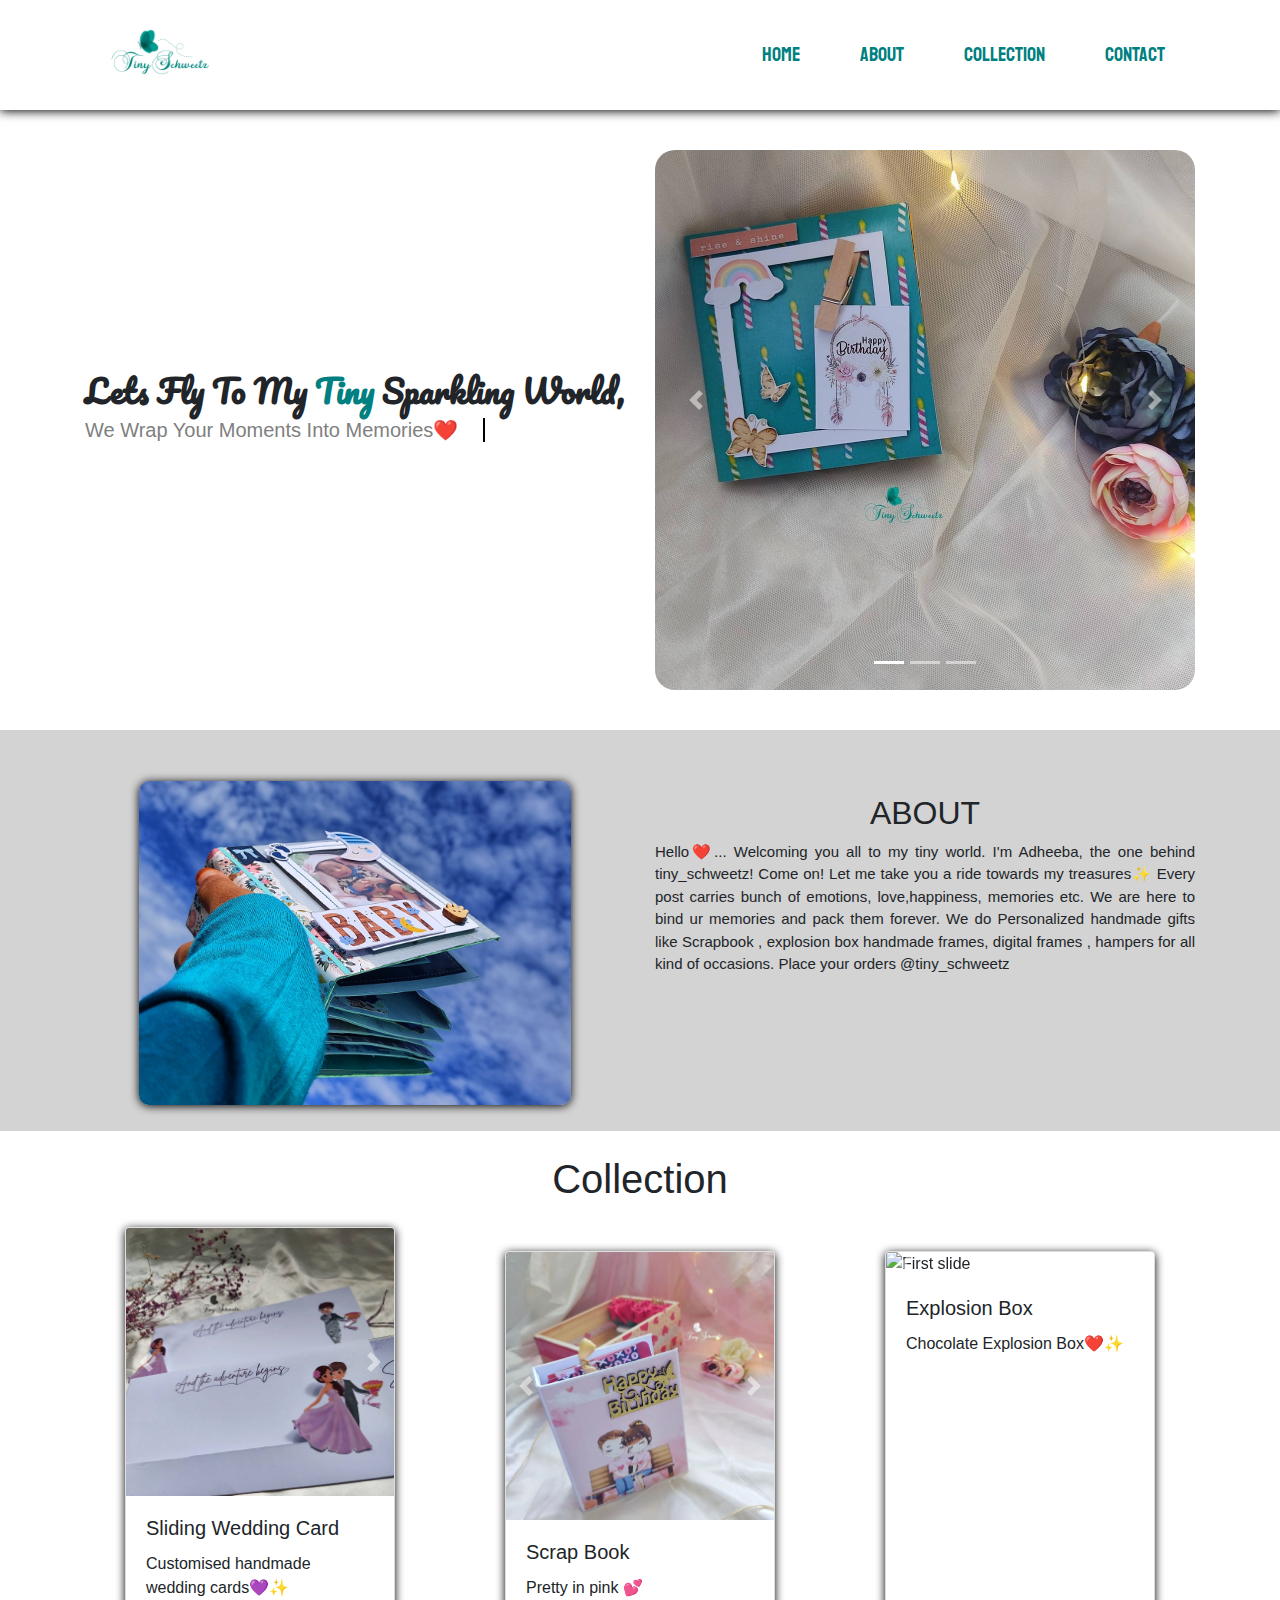
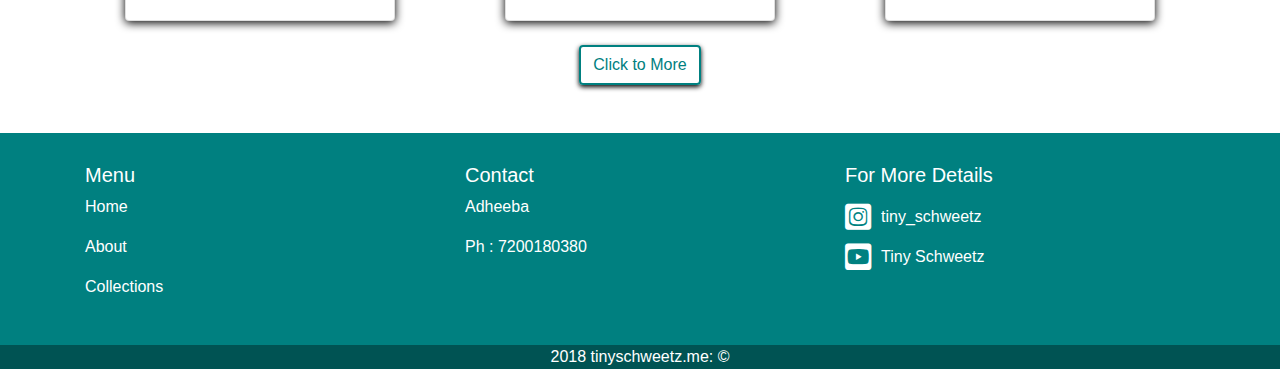
==== index.html @ 5c5cf36c "Update index.html" ====
<!DOCTYPE html>
<html lang="en">
<head>
    <meta charset="UTF-8">
    <meta http-equiv="X-UA-Compatible" content="IE=edge">
    <meta name="viewport" content="width=device-width, initial-scale=1.0">
    <link rel="stylesheet" href="./style.css">
    
    <title>Tiny Schweetz</title>
    <link rel="stylesheet" href="https://cdnjs.cloudflare.com/ajax/libs/font-awesome/5.15.4/css/all.min.css">
    <link rel="stylesheet" href="https://maxcdn.bootstrapcdn.com/bootstrap/4.0.0/css/bootstrap.min.css" integrity="sha384-Gn5384xqQ1aoWXA+058RXPxPg6fy4IWvTNh0E263XmFcJlSAwiGgFAW/dAiS6JXm" crossorigin="anonymous">
</head>
<body>
   <!-- Nav bar-->
   <nav class="navbar navbar-expand-lg navbar-light">
    <div class="container">
        <a class="navbar-brand" href="#"><img src="./Source/Logo/1.png" alt="logo"></a>
        <button class="navbar-toggler" type="button" data-toggle="collapse" data-target="#navbarSupportedContent" aria-controls="navbarSupportedContent" aria-expanded="false" aria-label="Toggle navigation">
          <span class="navbar-toggler-icon"></span>
        </button>
      
        <div class="collapse navbar-collapse" id="navbarSupportedContent">
          <ul class="navbar-nav ml-auto">
            <li class="nav-item active">
              <a class="nav-link" href="#">Home <span class="sr-only">(current)</span></a>
            </li>
            <li class="nav-item ">
                <a class="nav-link" href="#about">
                  About
                </a>
              </li>
            <li class="nav-item">
              <a class="nav-link" href="#Collection">Collection</a>
            </li>
            <li class="nav-item">
              <a class="nav-link" href="#">Contact</a>
            </li>
          </ul>
          
        </div>
    </div>
   
  </nav>
<!--body-->
<div class=" container">
    <div class=" row">
        <div class="sideL col-md">
            <div class="letters">
                <h2 class="heading">Lets Fly to my <span>Tiny</span> Sparkling World,</h2>
            <h5 class="typing">We wrap your moments into memories❤️</h5>
            </div>
            
        </div>
        <div class="col-md ">
            <div class="img-container">
                <div id="carouselExampleIndicators" class="carousel slide" data-ride="carousel">
                    <ol class="carousel-indicators">
                      <li data-target="#carouselExampleIndicators" data-slide-to="0" class="active"></li>
                      <li data-target="#carouselExampleIndicators" data-slide-to="1"></li>
                      <li data-target="#carouselExampleIndicators" data-slide-to="2"></li>
                    </ol>
                    <div class="carousel-inner " style="height: 50%;">
                      <div class="carousel-item active">
                        <img class="d-block w-100" src="./Source/Img/221427908_954859808573747_1717392160603408049_n.jpg" alt="First slide">
                      </div>
                      <div class="carousel-item">
                        <img class="d-block w-100" src="./Source/Img/245503859_300889135179993_6301487471760107219_n.jpg" alt="Second slide">
                      </div>
                      <div class="carousel-item">
                        <img class="d-block w-100" src="./Source/Img/239946506_548167123268271_6566304133054109054_n.jpg" alt="Third slide">
                      </div>
                    </div>
                    <a class="carousel-control-prev" href="#carouselExampleIndicators" role="button" data-slide="prev">
                      <span class="carousel-control-prev-icon" aria-hidden="true"></span>
                      <span class="sr-only">Previous</span>
                    </a>
                    <a class="carousel-control-next" href="#carouselExampleIndicators" role="button" data-slide="next">
                      <span class="carousel-control-next-icon" aria-hidden="true"></span>
                      <span class="sr-only">Next</span>
                    </a>
                  </div>
                
                
            </div>
        </div>
    </div>
</div>
<!--About Page-->
<div class="about">
  <div class="container">
    <div class="row">
      <div class="col-md d-flex justify-content-center">
        <img class="img-fluid abt-img" src="./Source/Img/IMG_20220126_175348.jpg" alt="">
        </div>
      <div class="col-md text-center my-4">
        <h2 id="about">ABOUT</h2>
          <p class="text-justify">Hello❤️... Welcoming you all to my tiny world. I'm Adheeba, the one behind tiny_schweetz!

Come on! 
Let me take you a ride towards my treasures✨

Every post carries bunch of emotions, love,happiness, memories etc. We are here to bind ur memories and pack them forever.

We do Personalized handmade gifts like Scrapbook , explosion box handmade frames, digital frames , hampers for all kind of occasions.

Place your orders @tiny_schweetz 
 
      </div>
    </div>
  </div>
  
</div>

<!--Collections-->
<h1 class="text-center my-4">Collection</h1>
<div class="container">
  <div class="d-flex row">
    <div class="col-lg-4 col-sm d-flex justify-content-center" >
      <div class="card " style="width: 18rem;" id="Collection">
        <div id="carouselExampleControls" class="carousel slide" data-ride="carousel">
          <div class="carousel-inner">
            <div class="carousel-item active">
              <img class="card-img-top img-fluid d-block w-100" src="./Source/Collections/Wedding Card/1 (2).jpg" alt="First slide">
            </div>
            <div class="carousel-item">
              <img class="card-img-top img-fluid d-block w-100" src="./Source/Collections/Wedding Card/2 (2).jpg" alt="Second slide">
            </div>
            <div class="carousel-item">
              <img class="card-img-top img-fluid d-block w-100" src="./Source/Collections/Wedding Card/3 (2).jpg" alt="Third slide">
            </div>
          </div>
          <a class="carousel-control-prev" href="#carouselExampleControls" role="button" data-slide="prev">
            <span class="carousel-control-prev-icon" aria-hidden="true"></span>
            <span class="sr-only">Previous</span>
          </a>
          <a class="carousel-control-next" href="#carouselExampleControls" role="button" data-slide="next">
            <span class="carousel-control-next-icon" aria-hidden="true"></span>
            <span class="sr-only">Next</span>
          </a>
        </div>
        <div class="card-body">
          <h5 class="card-title">Sliding Wedding Card</h5>
          <p class="card-text">Customised handmade wedding cards💜✨</p>
        </div>
      </div>
    </div>
    <div class="col-lg-4 col-sm mt-4 d-flex justify-content-center"">
      <div class="card" style="width: 18rem;" id="Collection">
        <div id="carouselExampleControls" class="carousel slide" data-ride="carousel">
          <div class="carousel-inner">
            <div class="carousel-item active">
              <img class="card-img-top img-fluid d-block w-100" src="./Source/Collections/Scarpbook/1 (2).jpg" alt="First slide">
            </div>
            <div class="carousel-item">
              <img class="card-img-top img-fluid d-block w-100" src="./Source/Collections/Scarpbook/2 (2).jpg" alt="Second slide">
            </div>
            <div class="carousel-item">
              <img class="card-img-top img-fluid d-block w-100" src="./Source/Collections/Scarpbook/4 (2).jpg" alt="Third slide">
            </div>
          </div>
          <a class="carousel-control-prev" href="#carouselExampleControls" role="button" data-slide="prev">
            <span class="carousel-control-prev-icon" aria-hidden="true"></span>
            <span class="sr-only">Previous</span>
          </a>
          <a class="carousel-control-next" href="#carouselExampleControls" role="button" data-slide="next">
            <span class="carousel-control-next-icon" aria-hidden="true"></span>
            <span class="sr-only">Next</span>
          </a>
        </div>
        <div class="card-body">
          <h5 class="card-title">Scrap Book</h5>
          <p class="card-text">Pretty in pink 💕</p>
        </div>
      </div>
    </div>
   <div class="col-lg-4 col-sm mt-4 d-flex justify-content-center"">
    <div class="card" style="width: 18rem;" id="Collection">
      <div id="carouselExampleControls" class="carousel slide" data-ride="carousel">
        <div class="carousel-inner">
          <div class="carousel-item active">
            <img class="card-img-top img-fluid d-block w-100" src="./Source/Collections/Explosion box/1 (2).jpg" alt="First slide">
          </div>
          <div class="carousel-item">
            <img class="card-img-top img-fluid d-block w-100" src="./Source/Collections/Explosion box/2 (2).jpg" alt="Second slide">
          </div>
          <div class="carousel-item">
            <img class="card-img-top img-fluid d-block w-100" src="./Source/Collections/Explosion box/3 (2).jpg" alt="Third slide">
          </div>
        </div>
        <a class="carousel-control-prev" href="#carouselExampleControls" role="button" data-slide="prev">
          <span class="carousel-control-prev-icon" aria-hidden="true"></span>
          <span class="sr-only">Previous</span>
        </a>
        <a class="carousel-control-next" href="#carouselExampleControls" role="button" data-slide="next">
          <span class="carousel-control-next-icon" aria-hidden="true"></span>
          <span class="sr-only">Next</span>
        </a>
      </div>
      <div class="card-body">
        <h5 class="card-title">Explosion Box</h5>
        <p class="card-text">Chocolate Explosion Box❤️✨</p>
      </div>
    </div>
   </div>
    
  </div>
  <div class="d-flex justify-content-center">
    <a href="./Collections.html"><button class="coll-btn btn mt-4">Click to More</button></a>
  </div>
</div>

<!--Footer-->

<div class="footer mt-5">
  <div class="container">
    <div class="row">
      <div class="col-sm">
        <h5 class="">Menu</h5>
        <span></span>
        <p class="">Home</p>
        <p class="">About</p>
        <p class="">Collections</p>
      </div>
      <div class="col-sm">
        <h5 class="">Contact</h5>
        <span></span>
        <p>Adheeba</p>
        <P>Ph : 7200180380</P>
      </div>
      <div class="col-sm">
        <h5>For More Details</h5>
        <span></span>
        <p><a class="insta" href="https://www.instagram.com/tiny_schweetz/"><i class="fab fa-instagram-square"></i>  tiny_schweetz</a></p> 
        <p><a class="yt" href="https://www.youtube.com/channel/UCTxJEXqcOEIxAbp56pwfLfA"><i class="fab fa-youtube-square"></i> Tiny Schweetz</a></p>
      </div>
    </div>
  </div>
  
</div>
<div class="end">
  <p class="text-center">2018 tinyschweetz.me: &copy;</p>
</div>
  


<script src="https://code.jquery.com/jquery-3.2.1.slim.min.js" integrity="sha384-KJ3o2DKtIkvYIK3UENzmM7KCkRr/rE9/Qpg6aAZGJwFDMVNA/GpGFF93hXpG5KkN" crossorigin="anonymous"></script>
<script src="https://cdnjs.cloudflare.com/ajax/libs/popper.js/1.12.9/umd/popper.min.js" integrity="sha384-ApNbgh9B+Y1QKtv3Rn7W3mgPxhU9K/ScQsAP7hUibX39j7fakFPskvXusvfa0b4Q" crossorigin="anonymous"></script>
<script src="https://maxcdn.bootstrapcdn.com/bootstrap/4.0.0/js/bootstrap.min.js" integrity="sha384-JZR6Spejh4U02d8jOt6vLEHfe/JQGiRRSQQxSfFWpi1MquVdAyjUar5+76PVCmYl" crossorigin="anonymous"></script>
</body>
    
</body>
</html>
---- style.css ----
@import url('https://fonts.googleapis.com/css2?family=Staatliches&display=swap');
@import url('https://fonts.googleapis.com/css2?family=Pacifico&display=swap');
html{
    scroll-behavior: smooth;
}
.navbar{
    box-shadow: 0px 1px 10px black;
}
.navbar-brand img{
    width: 150px;
}
.navbar .navbar-nav li a{
    padding: 10px 30px !important;
    font-size: 20px;
    font-family: 'Staatliches', cursive;
    color: teal !important;
    transition: 0.2s ease;
}
.navbar .navbar-nav li a:hover{
    background-color: teal;
    color: white !important;
}

.letters{
    height: 600px;
    display: flex;
    flex-direction: column;
    justify-content: center;
    
}
.heading{
    font-weight: 600;
    text-transform: capitalize;
    font-family: 'Pacifico', cursive;
}
.heading span{
    color: teal;
    font-weight: 700;
}
.typing{
    width: 400px;
    color: gray;
    overflow: hidden;
    white-space: nowrap; 
    border-right: 2px solid black;
    text-transform: capitalize;
    animation: 
    type 3.5s steps(40, end),
    blink-caret .75s step-end infinite;
}
@keyframes type {
    from { width: 0 }
    to { width: 100% }
  }
  @keyframes blink-caret {
    from, to { border-color: transparent }
    50% { border-color: black; }
  }
  /* .img-container{
      margin-top: 20px;
      display: grid;
      grid-template-columns: 1fr 1fr 1fr;
      grid-gap: 20px;
  } */
  .img-container img{
      margin-top: 40px;
      width: 60%;
      border-radius: 20px;
      
  }
  /* .img3{
      grid-column: 1/3;

  }
  .navbar .navbar-toggler{
      border: 3px solid white;
      color: white !important;
  }
 .navbar .navbar-toggler .fa{
     color: white;
 } */

 .about{
     padding-top: 40px;
     margin-top: 20px;
     background-color: rgb(211, 211, 211);
     padding-bottom: 2%;
 }
 .about p{
     font-size: 15px;
 }
.abt-img{
    
    width: 80%;
    margin-top: 2%;
    box-shadow: 0px 1px 10px black;
    border-radius: 10px;
}
.card{
    margin: 0px 40px;
    box-shadow: 0 2px 10px black;
}
.coll-btn{
    background: none !important;
    border:2px solid teal !important;
    color: teal;
    box-shadow: 0 2px 5px black;
}
.coll-btn:hover{
    background-color: teal !important;
    color: white;
}
.footer{
    background-color: teal;
    color: white;
    padding: 30px 0px;
}
.footer .container h5{
    margin-right: 20px !important;
}
.footer a{
    display: flex;
    align-items: center;
    height: 20px;
    text-decoration: none;
    color: white;
}

.footer i{
    margin-right: 10px;
    font-size: 30px;
}
.footer .yt{
    margin-top: 20px;
}
.footer .insta{
    margin-top: 20px;
}
.end{
    background-color: rgb(0, 83, 83);
    color: white;
}
.coll-act{
    border-bottom: 5px solid teal;
}
.img-con{
    display: grid;
    grid-template-columns: 1fr 1fr 1fr;
}
.img-con img{
    margin-top: 10px;
    border-radius: 10px;
    padding: 10px;
    transition: 0.2s ease;
}
.img-con .img img:hover{
    padding: 2px;
}

.img-con .img{
    position: relative;
}
.img-con .over-lay{
    height: 100%;
    width: 100%;
    background-color: rgba(0, 0, 0, 0.6);
    display: flex;
    align-items: center;
    justify-content: center;
    position: absolute;
    top:0;
    font-size: 20px;
    font-weight: 700;
    color: white;
    opacity: 0;
    transition: .2s ease-in;
}
.img-con .over-lay:hover{
    opacity: 1;
}
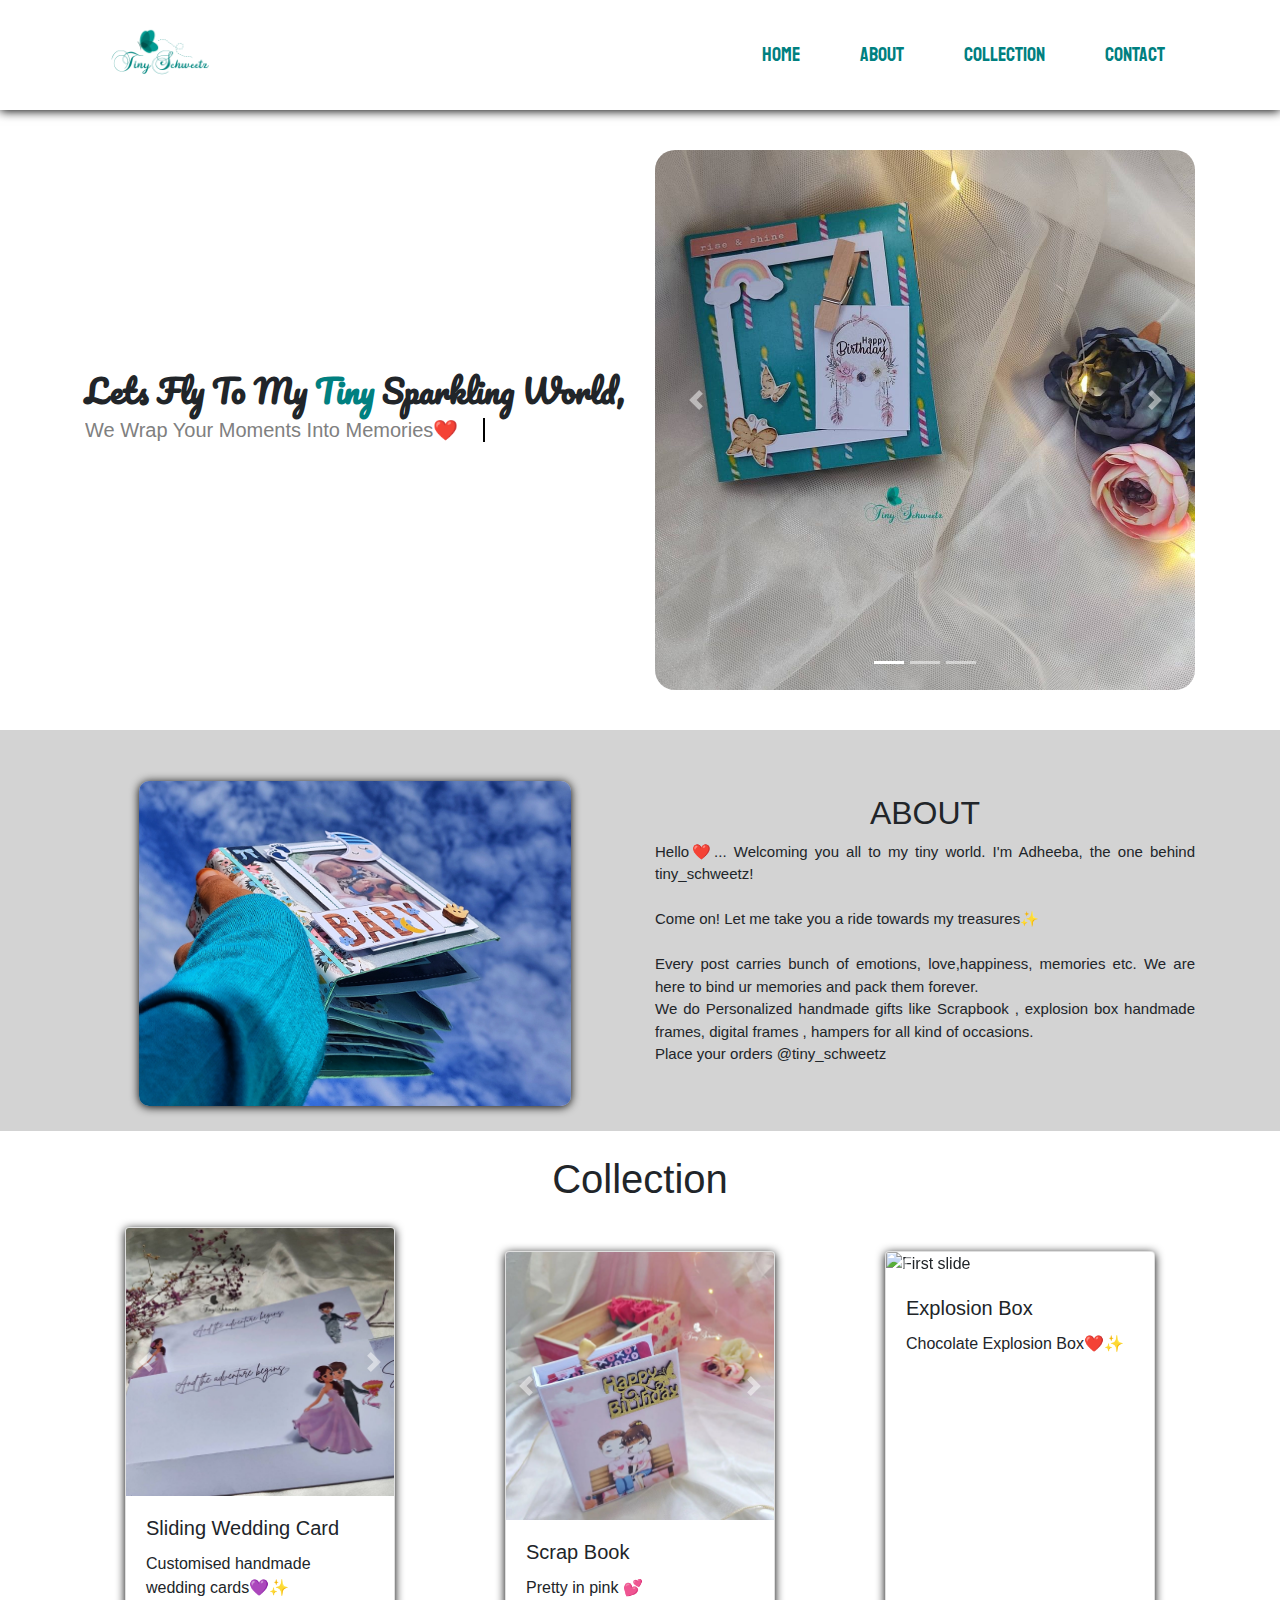
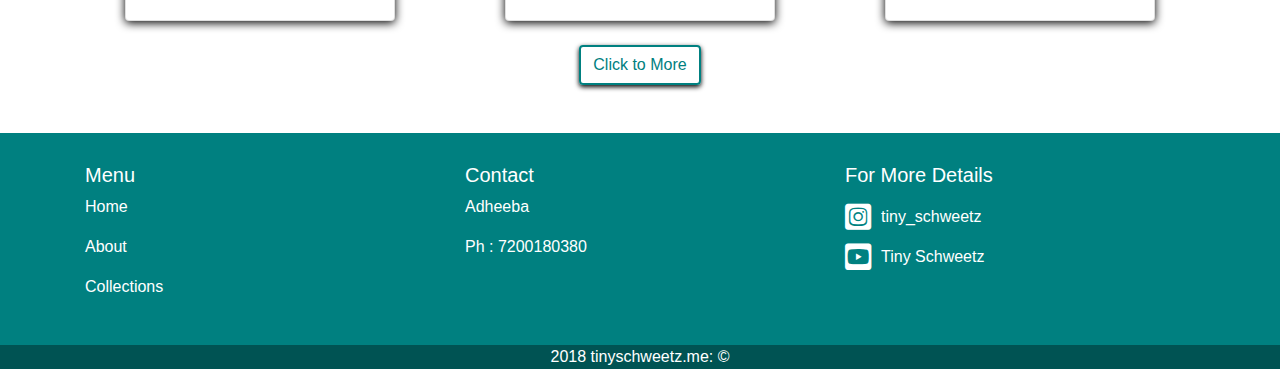
==== commit ae68cea1: "Update index.html" ====
--- a/index.html
+++ b/index.html
@@ -95,14 +95,14 @@
       <div class="col-md text-center my-4">
         <h2 id="about">ABOUT</h2>
           <p class="text-justify">Hello❤️... Welcoming you all to my tiny world. I'm Adheeba, the one behind tiny_schweetz!
-
+<br> <br>
 Come on! 
 Let me take you a ride towards my treasures✨
-
+<br> <br>
 Every post carries bunch of emotions, love,happiness, memories etc. We are here to bind ur memories and pack them forever.
-
+<br>
 We do Personalized handmade gifts like Scrapbook , explosion box handmade frames, digital frames , hampers for all kind of occasions.
-
+<br>
 Place your orders @tiny_schweetz 
  
       </div>
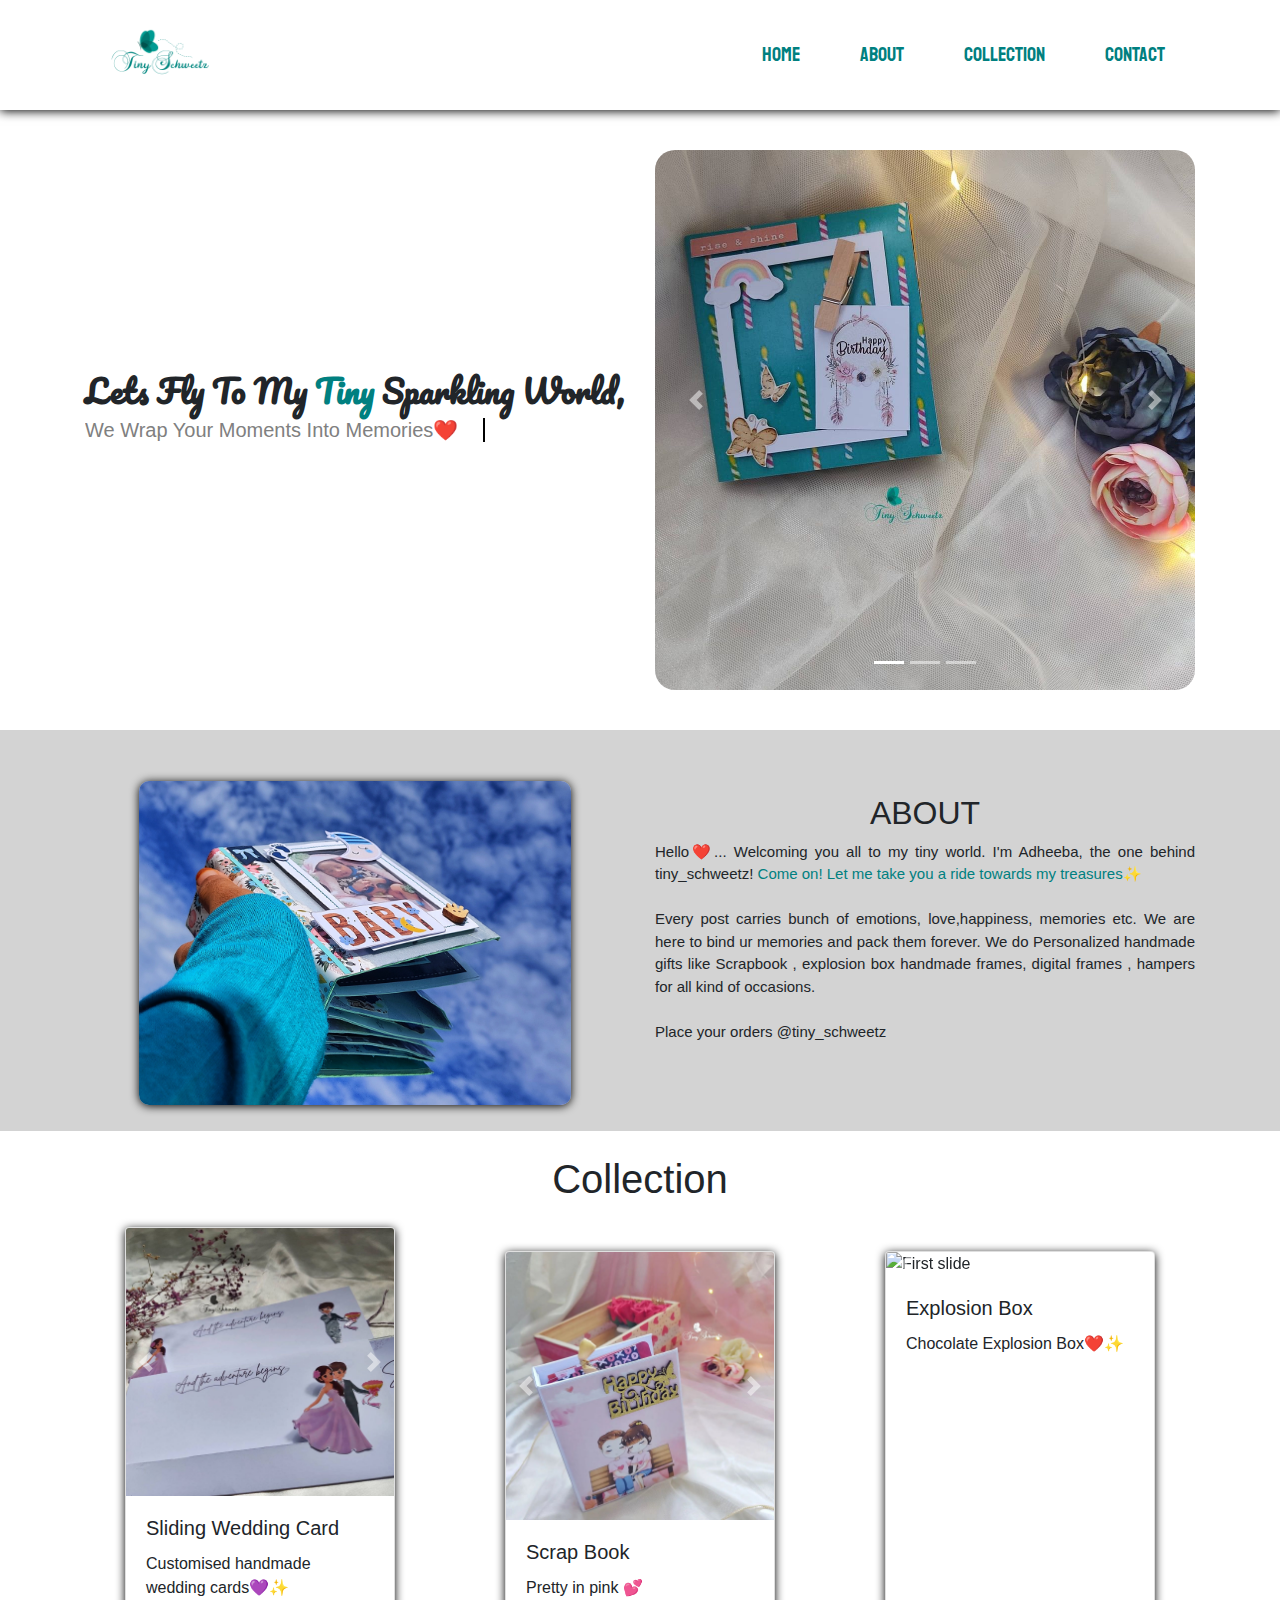
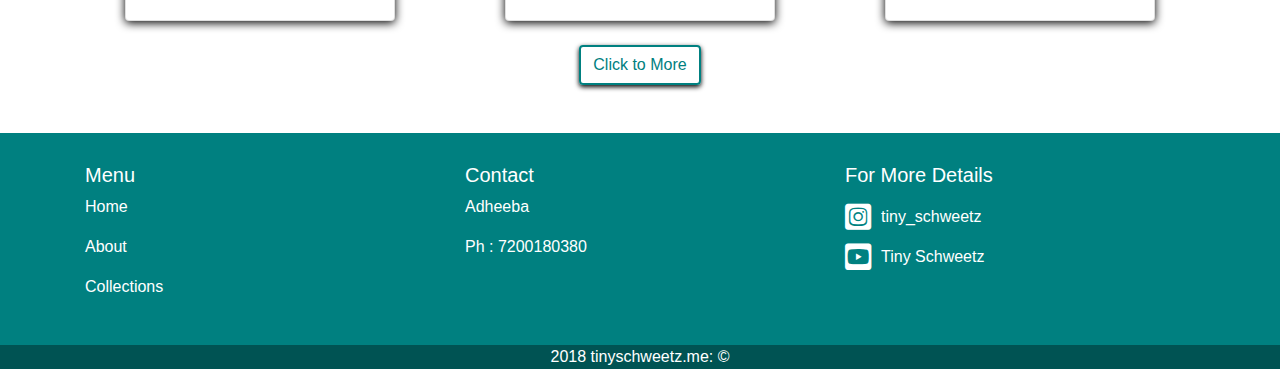
==== commit 7893101d: "Update index.html" ====
--- a/index.html
+++ b/index.html
@@ -95,15 +95,14 @@
       <div class="col-md text-center my-4">
         <h2 id="about">ABOUT</h2>
           <p class="text-justify">Hello❤️... Welcoming you all to my tiny world. I'm Adheeba, the one behind tiny_schweetz!
-<br> <br>
-Come on! 
-Let me take you a ride towards my treasures✨
-<br> <br>
-Every post carries bunch of emotions, love,happiness, memories etc. We are here to bind ur memories and pack them forever.
-<br>
-We do Personalized handmade gifts like Scrapbook , explosion box handmade frames, digital frames , hampers for all kind of occasions.
-<br>
-Place your orders @tiny_schweetz 
+            <span style="color: teal;">Come on! 
+            Let me take you a ride towards my treasures✨</span>
+            <br><br>
+                Every post carries bunch of emotions, love,happiness, memories etc. We are here to bind ur memories and pack them forever.
+            
+            We do Personalized handmade gifts like Scrapbook , explosion box handmade frames, digital frames , hampers for all kind of occasions.
+            <br><br>
+            Place your orders @tiny_schweetz</p>
  
       </div>
     </div>
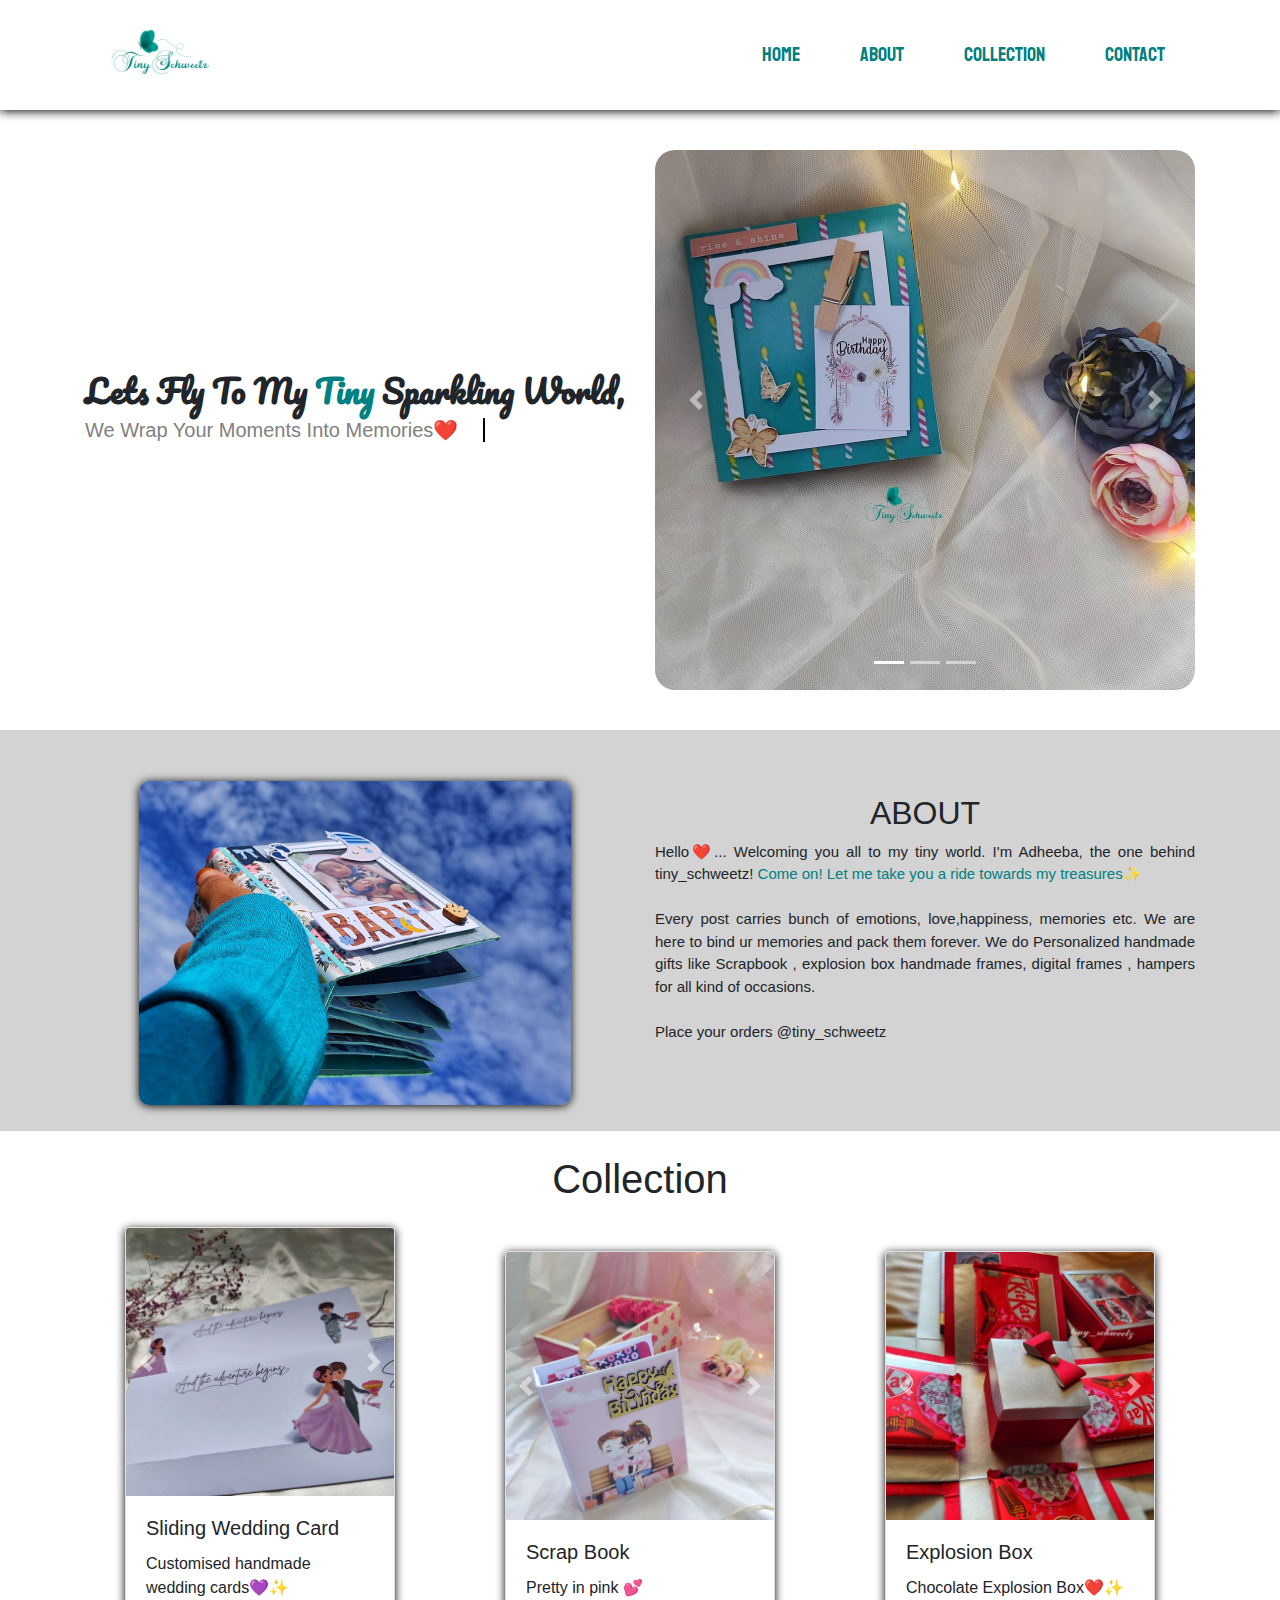
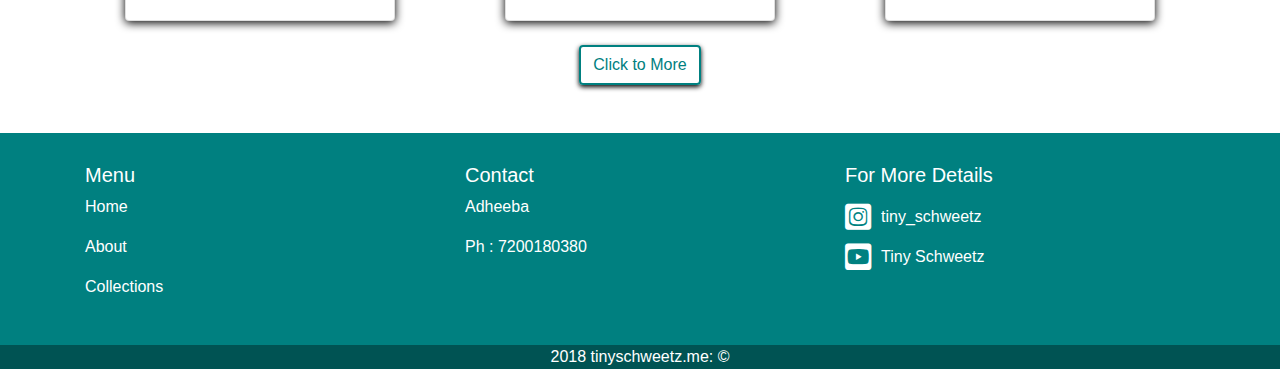
==== commit b12270c3: "Update index.html" ====
--- a/index.html
+++ b/index.html
@@ -177,7 +177,7 @@
       <div id="carouselExampleControls" class="carousel slide" data-ride="carousel">
         <div class="carousel-inner">
           <div class="carousel-item active">
-            <img class="card-img-top img-fluid d-block w-100" src="./Source/Collections/Explosion box/1 (2).jpg" alt="First slide">
+            <img class="card-img-top img-fluid d-block w-100" src="./Source/Collections/Explosion box/1(2).jpg" alt="First slide">
           </div>
           <div class="carousel-item">
             <img class="card-img-top img-fluid d-block w-100" src="./Source/Collections/Explosion box/2 (2).jpg" alt="Second slide">
--- a/style.css
+++ b/style.css
@@ -179,5 +179,14 @@
     opacity: 1;
 }
 
-
+@media only screen and (max-width:620px){
+    .img-con .over-lay{
+        font-size: 30px;
+    }
+    .img-con{
+        display: grid;
+        grid-template-columns: 1fr;
+    }
+}
    
+   
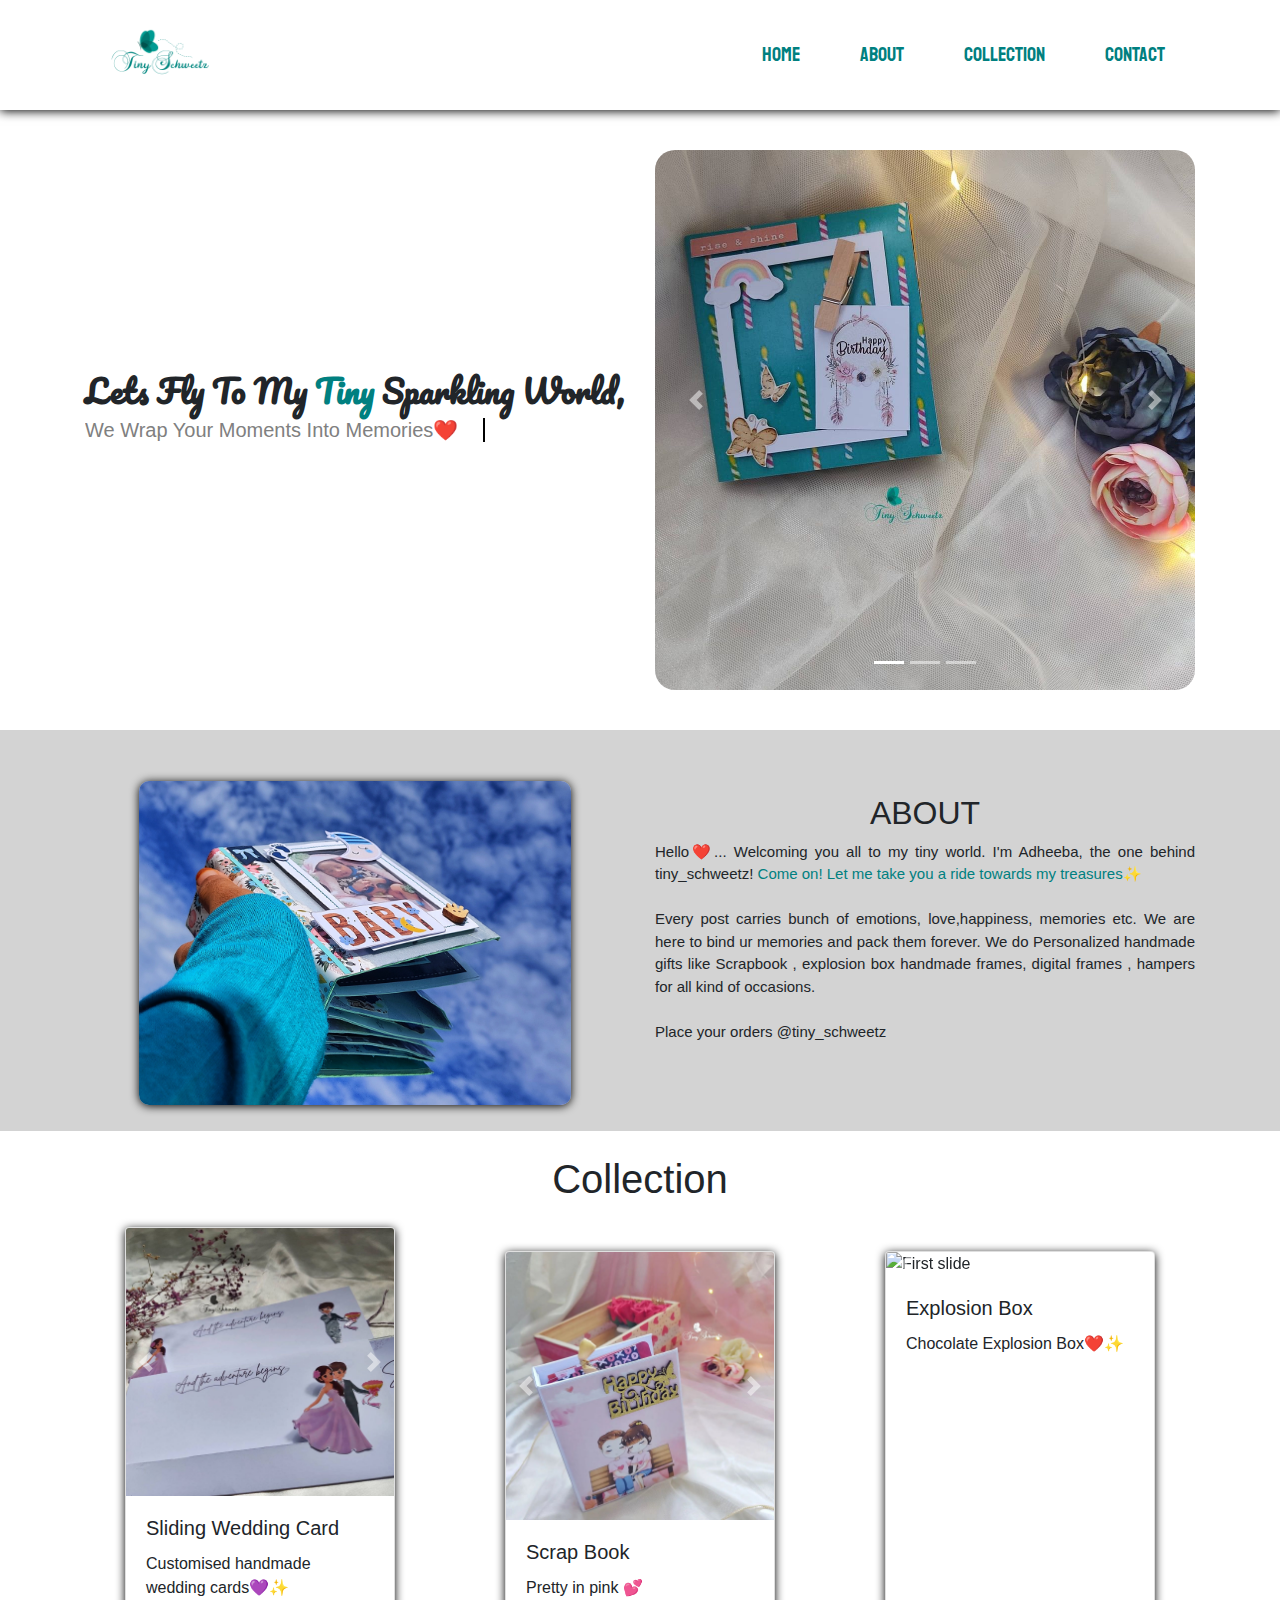
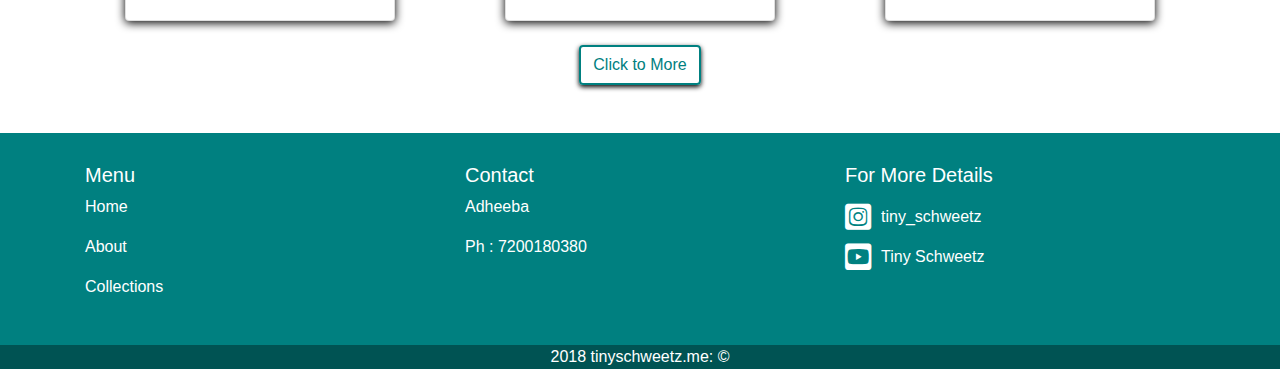
==== commit e326f18b: "Update index.html" ====
--- a/index.html
+++ b/index.html
@@ -177,7 +177,7 @@
       <div id="carouselExampleControls" class="carousel slide" data-ride="carousel">
         <div class="carousel-inner">
           <div class="carousel-item active">
-            <img class="card-img-top img-fluid d-block w-100" src="./Source/Collections/Explosion box/1(2).jpg" alt="First slide">
+            <img class="card-img-top img-fluid d-block w-100" src="./Source/Collections/Explosion box/1 (2).jpg" alt="First slide">
           </div>
           <div class="carousel-item">
             <img class="card-img-top img-fluid d-block w-100" src="./Source/Collections/Explosion box/2 (2).jpg" alt="Second slide">
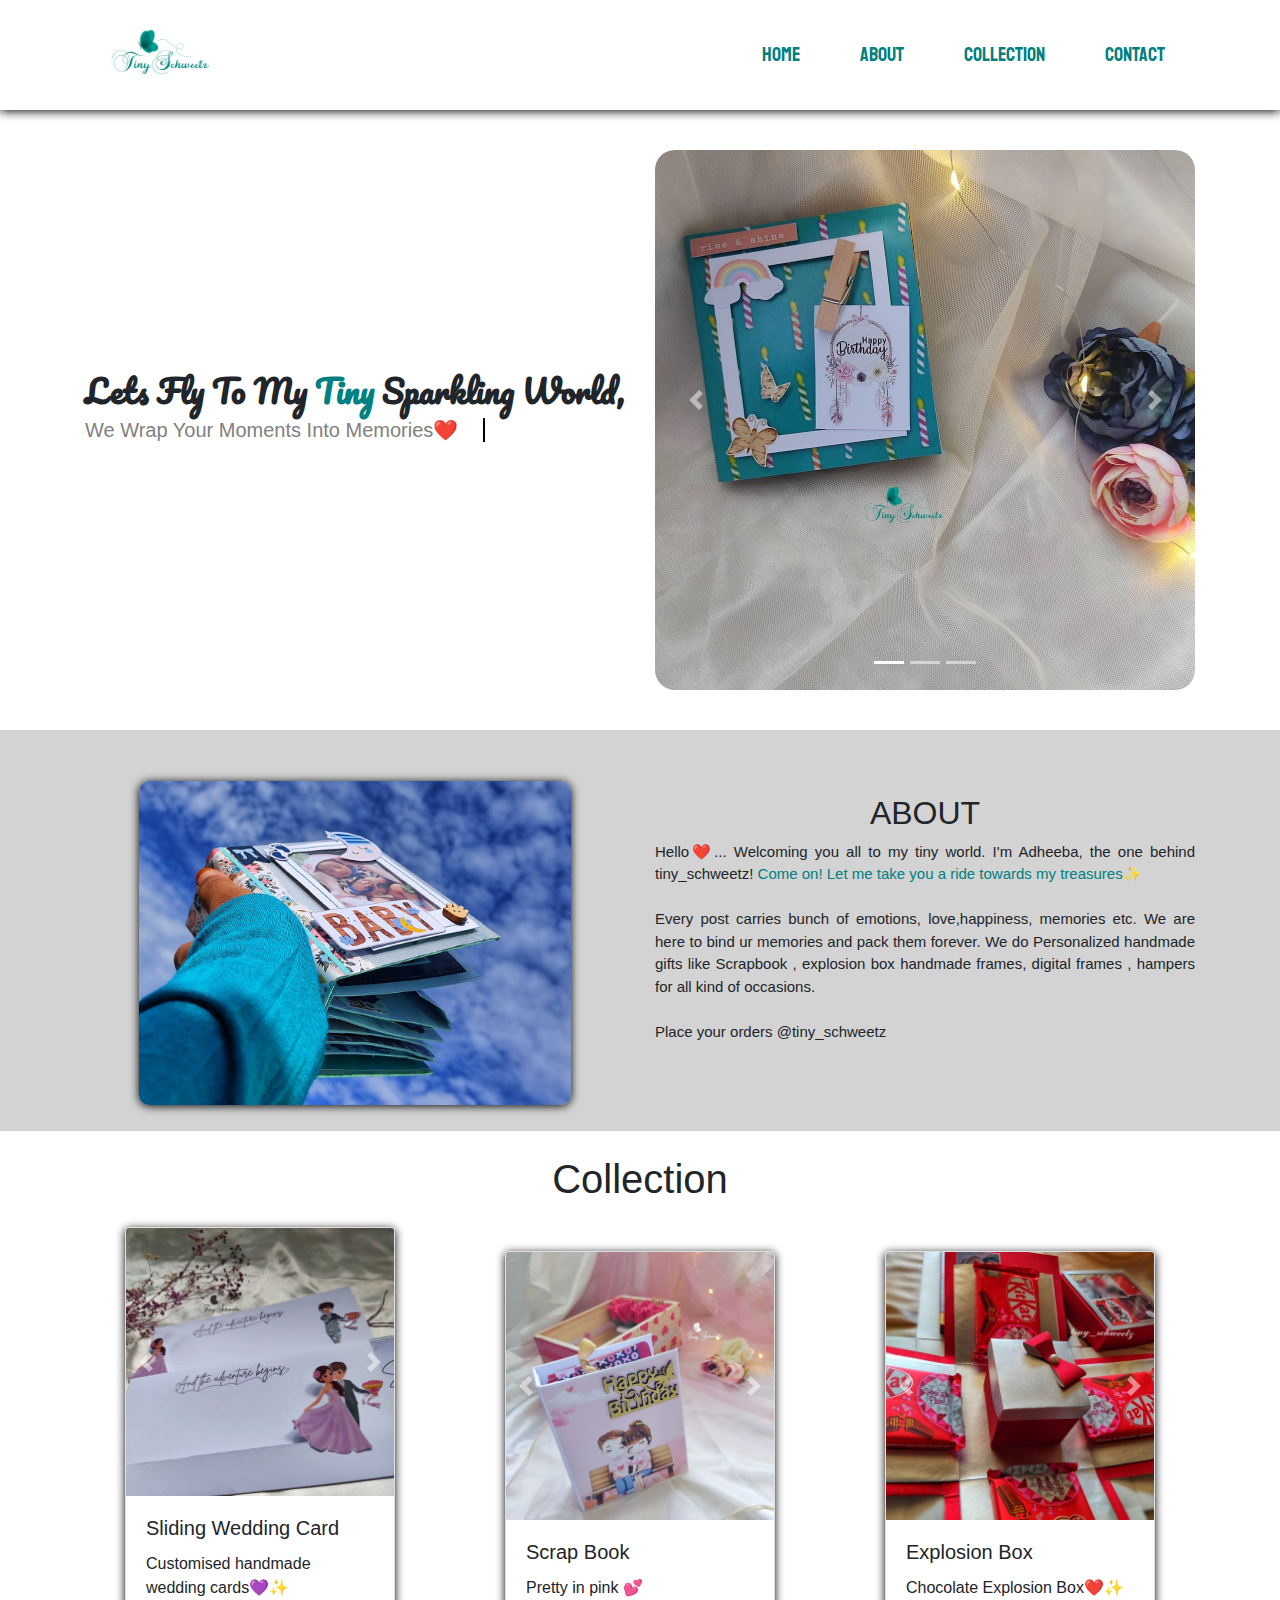
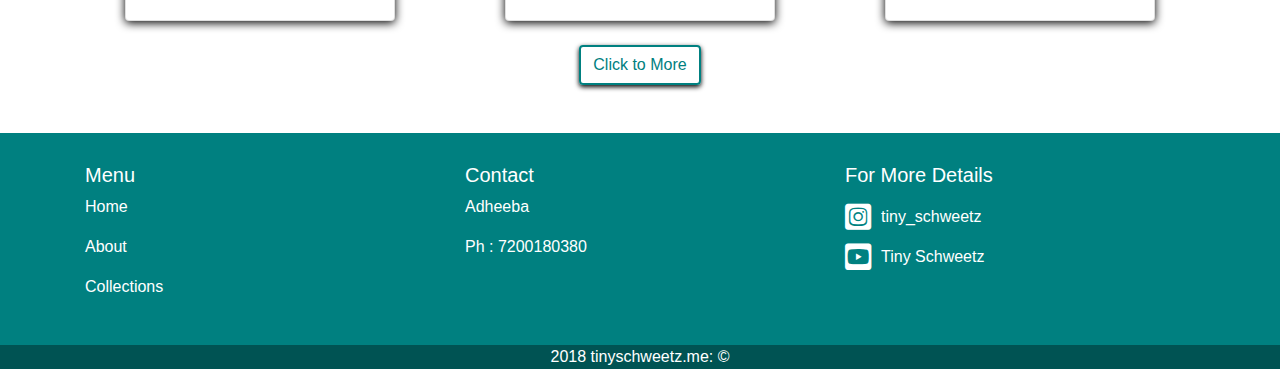
==== commit 331865e9: "Update index.html" ====
--- a/index.html
+++ b/index.html
@@ -177,7 +177,7 @@
       <div id="carouselExampleControls" class="carousel slide" data-ride="carousel">
         <div class="carousel-inner">
           <div class="carousel-item active">
-            <img class="card-img-top img-fluid d-block w-100" src="./Source/Collections/Explosion box/1 (2).jpg" alt="First slide">
+            <img class="card-img-top img-fluid d-block w-100" src="./Source/Collections/Explosion box/1(2).jpg" alt="First slide">
           </div>
           <div class="carousel-item">
             <img class="card-img-top img-fluid d-block w-100" src="./Source/Collections/Explosion box/2 (2).jpg" alt="Second slide">
